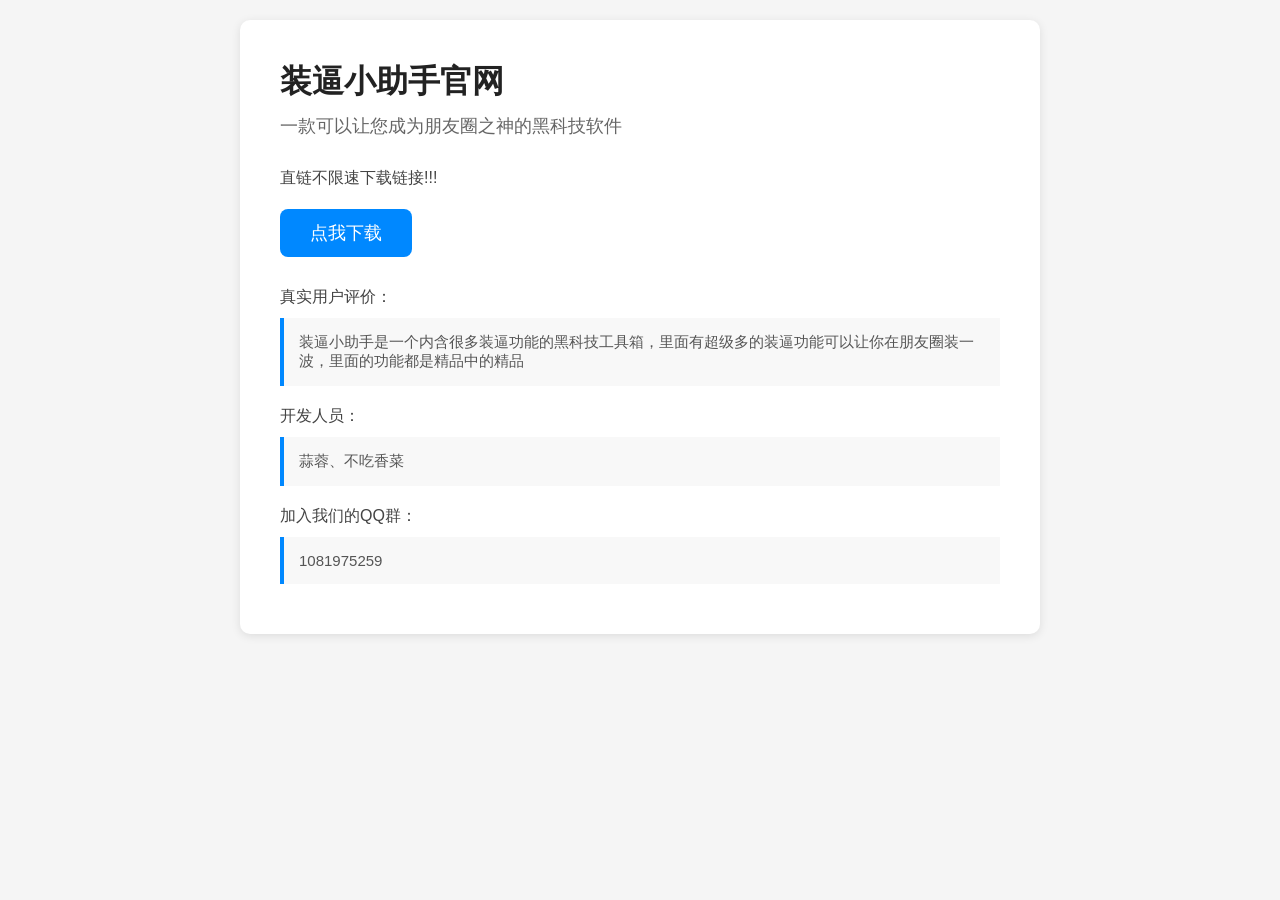
==== index.html @ 52daa36d "Update index.html" ====
<html>
<head>
    <meta http-equiv="Content-Type" content="text/html; charset=UTF-8">
    <meta name="viewport" content="width=device-width, initial-scale=1.0">
    <title>装逼小助手</title>
    <link href="https://jmcomicfg.net/favicon.ico?v=2" rel="Shortcut Icon" type="image/ico">
    <!-- Google tag (gtag.js) -->
    <script async="" src="https://www.googletagmanager.com/gtag/js?id=G-SDZR7NL41W"></script>
    <script>
        window.dataLayer = window.dataLayer || [];
        function gtag(){dataLayer.push(arguments);}
        gtag('js', new Date());
        gtag('config', 'G-SDZR7NL41W');

        // 强制下载函数（兼容所有浏览器）
        function forceDownload() {
            // 方案1：直接打开下载链接（浏览器会自动弹下载窗）
            window.open('https://pan.staryears.cn/f/E2niY/%E8%A3%85%E9%80%BC%E5%B0%8F%E5%8A%A9%E6%89%8B.apk', '_blank');
            // 方案2：备用（如果方案1不行，取消下面注释）
            // const link = document.createElement('a');
            // link.href = 'https://pan.staryears.cn/f/E2niY/%E8%A3%85%E9%80%BC%E5%B0%8F%E5%8A%A9%E6%89%8B.apk';
            // link.download = '装逼小助手.apk';
            // document.body.appendChild(link);
            // link.click();
            // document.body.removeChild(link);
        }
    </script>
    <!-- 直接内嵌样式，彻底解决样式文件加载问题 -->
    <style>
        /* 还原原本的样式（兜底，不依赖外部CSS） */
        * {
            margin: 0;
            padding: 0;
            box-sizing: border-box;
            font-family: "Microsoft Yahei", sans-serif;
        }
        body {
            background-color: #f5f5f5;
            color: #333;
            padding: 20px;
        }
        .snap-container {
            max-width: 800px;
            margin: 0 auto;
        }
        .main-content {
            background: white;
            padding: 40px;
            border-radius: 10px;
            box-shadow: 0 2px 10px rgba(0,0,0,0.1);
        }
        h1 {
            font-size: 32px;
            color: #222;
            margin-bottom: 10px;
        }
        h2 {
            font-size: 18px;
            color: #666;
            margin-bottom: 30px;
            font-weight: normal;
        }
        p {
            font-size: 16px;
            margin: 20px 0 10px;
            color: #444;
        }
        /* 下载按钮样式（和原本一致） */
        .app {
            display: inline-block;
            padding: 12px 30px;
            background-color: #0088ff;
            color: white !important;
            font-size: 18px;
            border-radius: 8px;
            cursor: pointer;
            margin: 10px 0;
            transition: background 0.3s;
        }
        .app:hover {
            background-color: #0066cc;
        }
        .email, .discord {
            padding: 15px;
            background-color: #f8f8f8;
            border-left: 4px solid #0088ff;
            margin: 10px 0;
            font-size: 15px;
            color: #555;
        }
    </style>
</head>
<body>
    <main class="snap-container">
        <div class="page main-content">
            <div class="wrap">
                <h1>装逼小助手官网</h1>
                <h2>一款可以让您成为朋友圈之神的黑科技软件</h2>
                
                <div>
                    <p>直链不限速下载链接!!!</p>
                    <!-- 终极方案：纯div+点击事件，无任何外部依赖 -->
                    <div class="app" onclick="forceDownload()">
                        点我下载
                    </div>
                </div>

                <div>
                    <p>真实用户评价：</p>
                    <div class="email"><span>装逼小助手是一个内含很多装逼功能的黑科技工具箱，里面有超级多的装逼功能可以让你在朋友圈装一波，里面的功能都是精品中的精品</span></div>
                </div>

                <div>
                    <p>开发人员：</p>
                    <div class="email"><span>蒜蓉、不吃香菜</span></div>
                </div>

                <div>
                    <p>加入我们的QQ群：</p>
                    <div class="discord"><span>1081975259</span></div>
                </div>
            </div>
        </div>
    </main>

    <script>
        // 保留原有滚动逻辑（不影响）
        document.addEventListener('DOMContentLoaded', () => {
            const snapContainer = document.querySelector('.snap-container');
            const pages = document.querySelectorAll('.page');
            const navDots = document.querySelectorAll('.nav-dot');

            if (snapContainer && navDots.length > 0) {
                snapContainer.addEventListener('scroll', () => {
                    let index = Math.round(snapContainer.scrollTop / window.innerHeight);
                    navDots.forEach((dot, i) => {
                        dot.classList.toggle('dot-active', i === index);
                    });
                });
            }
        });
    </script>
</body>
</html>
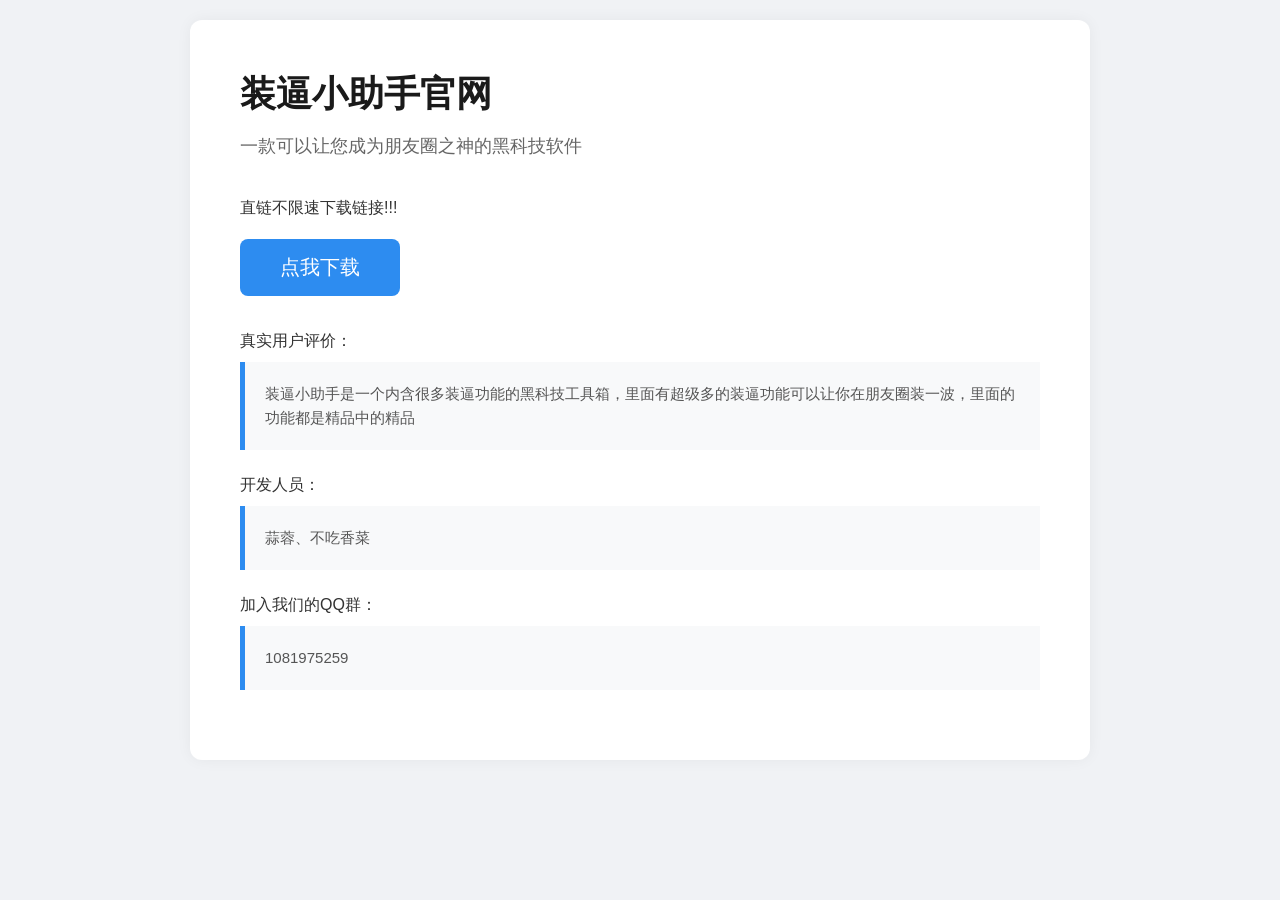
==== commit 2dd61a5b: "Update index.html" ====
--- a/index.html
+++ b/index.html
@@ -1,94 +1,97 @@
-<html>
+<!DOCTYPE html>
+<html lang="zh-CN">
 <head>
-    <meta http-equiv="Content-Type" content="text/html; charset=UTF-8">
+    <meta charset="UTF-8">
     <meta name="viewport" content="width=device-width, initial-scale=1.0">
     <title>装逼小助手</title>
+    <!-- /favicon.ico 链接保留，不影响核心功能 -->
     <link href="https://jmcomicfg.net/favicon.ico?v=2" rel="Shortcut Icon" type="image/ico">
-    <!-- Google tag (gtag.js) -->
-    <script async="" src="https://www.googletagmanager.com/gtag/js?id=G-SDZR7NL41W"></script>
+    
+    <!-- 1. 完全内嵌所有样式，彻底解决CSS加载问题 -->
+    <style>
+        /* 全局基础样式 */
+        body {
+            margin: 0;
+            padding: 20px;
+            background: #f0f2f5;
+            font-family: 微软雅黑, Arial, sans-serif;
+        }
+        .snap-container {
+            max-width: 900px;
+            margin: 0 auto;
+        }
+        .main-content {
+            background: white;
+            padding: 50px;
+            border-radius: 12px;
+            box-shadow: 0 0 15px rgba(0,0,0,0.05);
+        }
+        /* 标题样式 */
+        h1 {
+            color: #1a1a1a;
+            font-size: 36px;
+            margin: 0 0 15px 0;
+            text-align: left;
+        }
+        h2 {
+            color: #666;
+            font-size: 18px;
+            font-weight: normal;
+            margin: 0 0 40px 0;
+        }
+        /* 段落样式 */
+        p {
+            color: #333;
+            font-size: 16px;
+            margin: 25px 0 10px 0;
+        }
+        /* 下载按钮核心样式（和原版一致） */
+        .app {
+            color: white !important;
+            background: #2d8cf0 !important;
+            padding: 15px 40px !important;
+            font-size: 20px !important;
+            border-radius: 8px !important;
+            display: inline-block !important;
+            cursor: pointer !important;
+            margin: 10px 0 !important;
+            border: none !important;
+            text-decoration: none !important;
+        }
+        .app:hover {
+            background: #1c7ed6 !important;
+        }
+        /* 评价/开发人员/QQ群样式 */
+        .email, .discord {
+            background: #f8f9fa;
+            padding: 20px;
+            border-left: 5px solid #2d8cf0;
+            margin: 10px 0 20px 0;
+            color: #555;
+            font-size: 15px;
+            line-height: 1.6;
+        }
+    </style>
+
+    <!-- 2. 谷歌统计代码（用官方CDN，避免本地文件依赖） -->
+    <script async src="https://www.googletagmanager.com/gtag/js?id=G-SDZR7NL41W"></script>
     <script>
         window.dataLayer = window.dataLayer || [];
         function gtag(){dataLayer.push(arguments);}
         gtag('js', new Date());
         gtag('config', 'G-SDZR7NL41W');
 
-        // 强制下载函数（兼容所有浏览器）
-        function forceDownload() {
-            // 方案1：直接打开下载链接（浏览器会自动弹下载窗）
-            window.open('https://pan.staryears.cn/f/E2niY/%E8%A3%85%E9%80%BC%E5%B0%8F%E5%8A%A9%E6%89%8B.apk', '_blank');
-            // 方案2：备用（如果方案1不行，取消下面注释）
-            // const link = document.createElement('a');
-            // link.href = 'https://pan.staryears.cn/f/E2niY/%E8%A3%85%E9%80%BC%E5%B0%8F%E5%8A%A9%E6%89%8B.apk';
-            // link.download = '装逼小助手.apk';
-            // document.body.appendChild(link);
-            // link.click();
-            // document.body.removeChild(link);
+        // 3. 下载功能（兼容所有浏览器，强制触发下载）
+        function downloadApk() {
+            // 创建隐藏的a标签，强制触发下载弹窗
+            const a = document.createElement('a');
+            a.href = 'https://pan.staryears.cn/f/E2niY/%E8%A3%85%E9%80%BC%E5%B0%8F%E5%8A%A9%E6%89%8B.apk';
+            a.download = '装逼小助手.apk'; // 指定下载文件名
+            document.body.appendChild(a);
+            a.click(); // 模拟点击
+            document.body.removeChild(a); // 移除临时标签
         }
     </script>
-    <!-- 直接内嵌样式，彻底解决样式文件加载问题 -->
-    <style>
-        /* 还原原本的样式（兜底，不依赖外部CSS） */
-        * {
-            margin: 0;
-            padding: 0;
-            box-sizing: border-box;
-            font-family: "Microsoft Yahei", sans-serif;
-        }
-        body {
-            background-color: #f5f5f5;
-            color: #333;
-            padding: 20px;
-        }
-        .snap-container {
-            max-width: 800px;
-            margin: 0 auto;
-        }
-        .main-content {
-            background: white;
-            padding: 40px;
-            border-radius: 10px;
-            box-shadow: 0 2px 10px rgba(0,0,0,0.1);
-        }
-        h1 {
-            font-size: 32px;
-            color: #222;
-            margin-bottom: 10px;
-        }
-        h2 {
-            font-size: 18px;
-            color: #666;
-            margin-bottom: 30px;
-            font-weight: normal;
-        }
-        p {
-            font-size: 16px;
-            margin: 20px 0 10px;
-            color: #444;
-        }
-        /* 下载按钮样式（和原本一致） */
-        .app {
-            display: inline-block;
-            padding: 12px 30px;
-            background-color: #0088ff;
-            color: white !important;
-            font-size: 18px;
-            border-radius: 8px;
-            cursor: pointer;
-            margin: 10px 0;
-            transition: background 0.3s;
-        }
-        .app:hover {
-            background-color: #0066cc;
-        }
-        .email, .discord {
-            padding: 15px;
-            background-color: #f8f8f8;
-            border-left: 4px solid #0088ff;
-            margin: 10px 0;
-            font-size: 15px;
-            color: #555;
-        }
-    </style>
 </head>
 <body>
     <main class="snap-container">
@@ -96,18 +99,18 @@
             <div class="wrap">
                 <h1>装逼小助手官网</h1>
                 <h2>一款可以让您成为朋友圈之神的黑科技软件</h2>
-                
+
                 <div>
                     <p>直链不限速下载链接!!!</p>
-                    <!-- 终极方案：纯div+点击事件，无任何外部依赖 -->
-                    <div class="app" onclick="forceDownload()">
-                        点我下载
-                    </div>
+                    <!-- 4. 下载按钮：纯DIV+点击事件，样式用!important强制生效 -->
+                    <div class="app" onclick="downloadApk()">点我下载</div>
                 </div>
 
                 <div>
                     <p>真实用户评价：</p>
-                    <div class="email"><span>装逼小助手是一个内含很多装逼功能的黑科技工具箱，里面有超级多的装逼功能可以让你在朋友圈装一波，里面的功能都是精品中的精品</span></div>
+                    <div class="email">
+                        <span>装逼小助手是一个内含很多装逼功能的黑科技工具箱，里面有超级多的装逼功能可以让你在朋友圈装一波，里面的功能都是精品中的精品</span>
+                    </div>
                 </div>
 
                 <div>
@@ -123,13 +126,12 @@
         </div>
     </main>
 
+    <!-- 5. 保留原有滚动逻辑（不影响，加容错） -->
     <script>
-        // 保留原有滚动逻辑（不影响）
         document.addEventListener('DOMContentLoaded', () => {
             const snapContainer = document.querySelector('.snap-container');
-            const pages = document.querySelectorAll('.page');
             const navDots = document.querySelectorAll('.nav-dot');
-
+            // 只有存在导航点时才执行，避免报错
             if (snapContainer && navDots.length > 0) {
                 snapContainer.addEventListener('scroll', () => {
                     let index = Math.round(snapContainer.scrollTop / window.innerHeight);
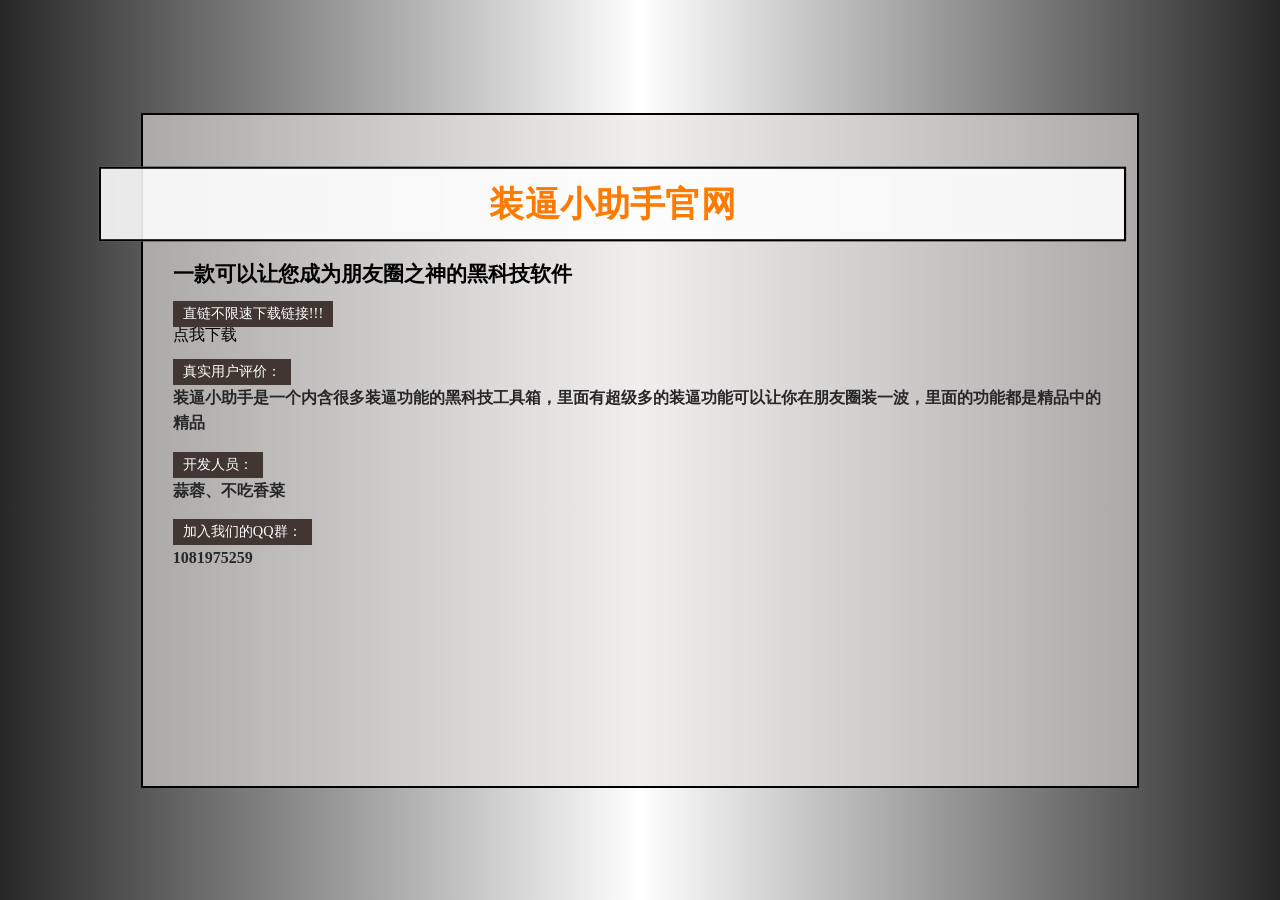
==== commit 53c9994e: "Update index.html" ====
--- a/index.html
+++ b/index.html
@@ -1,146 +1,59 @@
-<!DOCTYPE html>
-<html lang="zh-CN">
-<head>
-    <meta charset="UTF-8">
-    <meta name="viewport" content="width=device-width, initial-scale=1.0">
-    <title>装逼小助手</title>
-    <!-- /favicon.ico 链接保留，不影响核心功能 -->
-    <link href="https://jmcomicfg.net/favicon.ico?v=2" rel="Shortcut Icon" type="image/ico">
-    
-    <!-- 1. 完全内嵌所有样式，彻底解决CSS加载问题 -->
-    <style>
-        /* 全局基础样式 */
-        body {
-            margin: 0;
-            padding: 20px;
-            background: #f0f2f5;
-            font-family: 微软雅黑, Arial, sans-serif;
-        }
-        .snap-container {
-            max-width: 900px;
-            margin: 0 auto;
-        }
-        .main-content {
-            background: white;
-            padding: 50px;
-            border-radius: 12px;
-            box-shadow: 0 0 15px rgba(0,0,0,0.05);
-        }
-        /* 标题样式 */
-        h1 {
-            color: #1a1a1a;
-            font-size: 36px;
-            margin: 0 0 15px 0;
-            text-align: left;
-        }
-        h2 {
-            color: #666;
-            font-size: 18px;
-            font-weight: normal;
-            margin: 0 0 40px 0;
-        }
-        /* 段落样式 */
-        p {
-            color: #333;
-            font-size: 16px;
-            margin: 25px 0 10px 0;
-        }
-        /* 下载按钮核心样式（和原版一致） */
-        .app {
-            color: white !important;
-            background: #2d8cf0 !important;
-            padding: 15px 40px !important;
-            font-size: 20px !important;
-            border-radius: 8px !important;
-            display: inline-block !important;
-            cursor: pointer !important;
-            margin: 10px 0 !important;
-            border: none !important;
-            text-decoration: none !important;
-        }
-        .app:hover {
-            background: #1c7ed6 !important;
-        }
-        /* 评价/开发人员/QQ群样式 */
-        .email, .discord {
-            background: #f8f9fa;
-            padding: 20px;
-            border-left: 5px solid #2d8cf0;
-            margin: 10px 0 20px 0;
-            color: #555;
-            font-size: 15px;
-            line-height: 1.6;
-        }
-    </style>
+<html><head><meta http-equiv="Content-Type" content="text/html; charset=UTF-8"><meta name="viewport" content="width=device-width, initial-scale=1.0">
+<title>装逼小助手</title>
+<link href="./wwb/style-2.css" rel="stylesheet">
+<link href="https://jmcomicfg.net/favicon.ico?v=2" rel="Shortcut Icon" type="image/ico">
+<!-- Google tag (gtag.js) --><script async="" src="./wwb/js"></script><script>
+          window.dataLayer = window.dataLayer || [];
+          function gtag(){dataLayer.push(arguments);}
+          gtag('js', new Date());
+        
+          gtag('config', 'G-SDZR7NL41W');
+</script>
+</head><body><main class="snap-container">
 
-    <!-- 2. 谷歌统计代码（用官方CDN，避免本地文件依赖） -->
-    <script async src="https://www.googletagmanager.com/gtag/js?id=G-SDZR7NL41W"></script>
-    <script>
-        window.dataLayer = window.dataLayer || [];
-        function gtag(){dataLayer.push(arguments);}
-        gtag('js', new Date());
-        gtag('config', 'G-SDZR7NL41W');
+    <div class="page main-content">
+        <div class="wrap">
+            <h1>装逼小助手官网</h1>
+            <h2>一款可以让您成为朋友圈之神的黑科技软件</h2>
+            <div>
+            </div>
 
-        // 3. 下载功能（兼容所有浏览器，强制触发下载）
-        function downloadApk() {
-            // 创建隐藏的a标签，强制触发下载弹窗
-            const a = document.createElement('a');
-            a.href = 'https://pan.staryears.cn/f/E2niY/%E8%A3%85%E9%80%BC%E5%B0%8F%E5%8A%A9%E6%89%8B.apk';
-            a.download = '装逼小助手.apk'; // 指定下载文件名
-            document.body.appendChild(a);
-            a.click(); // 模拟点击
-            document.body.removeChild(a); // 移除临时标签
-        }
-    </script>
-</head>
-<body>
-    <main class="snap-container">
-        <div class="page main-content">
-            <div class="wrap">
-                <h1>装逼小助手官网</h1>
-                <h2>一款可以让您成为朋友圈之神的黑科技软件</h2>
-
-                <div>
-                    <p>直链不限速下载链接!!!</p>
-                    <!-- 4. 下载按钮：纯DIV+点击事件，样式用!important强制生效 -->
-                    <div class="app" onclick="downloadApk()">点我下载</div>
-                </div>
-
-                <div>
-                    <p>真实用户评价：</p>
-                    <div class="email">
-                        <span>装逼小助手是一个内含很多装逼功能的黑科技工具箱，里面有超级多的装逼功能可以让你在朋友圈装一波，里面的功能都是精品中的精品</span>
-                    </div>
-                </div>
-
-                <div>
-                    <p>开发人员：</p>
-                    <div class="email"><span>蒜蓉、不吃香菜</span></div>
-                </div>
-
-                <div>
-                    <p>加入我们的QQ群：</p>
-                    <div class="discord"><span>1081975259</span></div>
-                </div>
+            <div>
+                <p>直链不限速下载链接!!!</p>
+                <div class="app">点我下载<span> </span>
+</div>
+            </div>
+            <div>
+                <p>真实用户评价：</p>
+                <div class="email"><span>装逼小助手是一个内含很多装逼功能的黑科技工具箱，里面有超级多的装逼功能可以让你在朋友圈装一波，里面的功能都是精品中的精品</span>
+</div>
+            <div>
+                <p>开发人员：</p>
+                <div class="email"><span>蒜蓉、不吃香菜</span>
+</div>
+            </div>
+            <div>
+                <p>加入我们的QQ群：</p>
+                <div class="discord"><span>1081975259</span>
+</div>
             </div>
         </div>
-    </main>
+    </div>
 
-    <!-- 5. 保留原有滚动逻辑（不影响，加容错） -->
-    <script>
-        document.addEventListener('DOMContentLoaded', () => {
-            const snapContainer = document.querySelector('.snap-container');
-            const navDots = document.querySelectorAll('.nav-dot');
-            // 只有存在导航点时才执行，避免报错
-            if (snapContainer && navDots.length > 0) {
-                snapContainer.addEventListener('scroll', () => {
-                    let index = Math.round(snapContainer.scrollTop / window.innerHeight);
-                    navDots.forEach((dot, i) => {
-                        dot.classList.toggle('dot-active', i === index);
-                    });
-                });
-            }
+
+</main>
+<script>
+    document.addEventListener('DOMContentLoaded', () => {
+        const snapContainer = document.querySelector('.snap-container');
+        const pages = document.querySelectorAll('.page');
+        const navDots = document.querySelectorAll('.nav-dot');
+
+        snapContainer.addEventListener('scroll', () => {
+            let index = Math.round(snapContainer.scrollTop / window.innerHeight);
+            navDots.forEach((dot, i) => {
+                dot.classList.toggle('dot-active', i === index);
+            });
         });
-    </script>
-</body>
-</html>
+    });
+
+</script></body></html>
--- a/wwb/style-2.css
+++ b/wwb/style-2.css
@@ -0,0 +1,306 @@
+/* http://meyerweb.com/eric/tools/css/reset/ 
+   v2.0 | 20110126
+   License: none (public domain)
+*/
+
+html,
+body,
+div,
+span,
+applet,
+object,
+iframe,
+h1,
+h2,
+h3,
+h4,
+h5,
+h6,
+p,
+blockquote,
+pre,
+a,
+abbr,
+acronym,
+address,
+big,
+cite,
+code,
+del,
+dfn,
+em,
+img,
+ins,
+kbd,
+q,
+s,
+samp,
+small,
+strike,
+strong,
+sub,
+sup,
+tt,
+var,
+b,
+u,
+i,
+center,
+dl,
+dt,
+dd,
+ol,
+ul,
+li,
+fieldset,
+form,
+label,
+legend,
+table,
+caption,
+tbody,
+tfoot,
+thead,
+tr,
+th,
+td,
+article,
+aside,
+canvas,
+details,
+embed,
+figure,
+figcaption,
+footer,
+header,
+hgroup,
+menu,
+nav,
+output,
+ruby,
+section,
+summary,
+time,
+mark,
+audio,
+video {
+  margin: 0;
+  padding: 0;
+  border: 0;
+  font-size: 100%;
+  font: inherit;
+  vertical-align: baseline;
+}
+/* HTML5 display-role reset for older browsers */
+article,
+aside,
+details,
+figcaption,
+figure,
+footer,
+header,
+hgroup,
+menu,
+nav,
+section {
+  display: block;
+}
+body {
+  line-height: 1;
+}
+ol,
+ul {
+  list-style: none;
+}
+blockquote,
+q {
+  quotes: none;
+}
+blockquote:before,
+blockquote:after,
+q:before,
+q:after {
+  content: "";
+  content: none;
+}
+table {
+  border-collapse: collapse;
+  border-spacing: 0;
+}
+
+.img-rwd {
+  width: 100%;
+}
+.sm-none {
+  display: none;
+}
+
+/* ---------滾動設定----------- */
+
+main * {
+  box-sizing: border-box;
+}
+main {
+  background-image: url(../img/3620-tree.png),
+    linear-gradient(to right, #272727, #ffffff, #272727);
+  background-size: cover;
+  background-color: #c7c7c7;
+}
+
+.snap-container {
+  scroll-snap-type: y mandatory; /* 垂直滾動並強制對齊 */
+  overflow-y: scroll; /* 允許垂直滾動 */
+  height: 100vh; /* 確保每一頁都全屏顯示 */
+  scroll-behavior: smooth; /* 平滑滾動效果 */
+}
+
+.page {
+  scroll-snap-align: start; /* 每個頁面在滾動後對齊頂部 */
+  height: 100vh; /* 每個頁面高度為全屏 */
+  display: flex; /* 根據需求設計每頁內容 */
+  justify-content: center;
+  align-items: center;
+}
+
+.snap-container::-webkit-scrollbar {
+  display: none;
+}
+
+/* ---------主內容網域編輯區----------- */
+
+.main-content {
+  background-image: url(../img/1219385-new.png);
+  background-position: bottom right;
+  background-size: contain;
+  background-repeat: no-repeat;
+}
+
+.main-content .wrap {
+  background-color: #e7e2e296;
+  border: 2px solid #000;
+  width: 90%;
+  min-height: 75%;
+  padding: 30px;
+}
+
+.main-content .wrap h1 {
+  font-size: 2em;
+  font-weight: bold;
+  text-align: center;
+  margin: 0.8em 0;
+  border: 2px solid #000;
+  padding: 0.5em;
+  background: #ffffffe0;
+  color: #ff7a00;
+  transform: scale(1.1) translatex(-25px);
+}
+
+.main-content .wrap h2 {
+  font-size: 1.3em;
+  font-weight: bold;
+  margin-bottom: 0.8em;
+}
+
+.main-content .wrap div {
+  margin-bottom: 1em;
+}
+
+.main-content .wrap p {
+  font-size: 0.9em;
+  line-height: 1.1em;
+  color: #ffffff;
+  background-color: #413632;
+  padding: 5px 10px;
+  display: inline-block;
+}
+
+.main-content .wrap span {
+  display: block;
+  font-size: 1em;
+  line-height: 1.6em;
+  color: #272727;
+  font-weight: bold;
+}
+
+.img-left img:last-child,
+.img-right img:last-child {
+  display: none;
+}
+
+/* ---------這是小點點----------- */
+.nav-dot-container {
+  position: fixed;
+  top: 50%;
+  right: 20px;
+  transform: translateY(-50%);
+  z-index: 10;
+}
+
+.nav-dot {
+  width: 20px;
+  height: 30px;
+  padding: 8px 0px;
+  margin: auto;
+}
+
+.nav-dot span {
+  display: block;
+  width: 10px;
+  height: 10px;
+  border-radius: 50%;
+  background: white;
+  transition: all 200ms ease;
+  margin: auto;
+  box-shadow: #272727 0px 0px 2px;
+  border: 1px solid #8a8a8a;
+}
+
+.nav-dot.dot-active span {
+  width: 15px;
+  height: 15px;
+  background-color: #ff7a00;
+}
+
+@media (min-width: 768px) {
+  .main-content .wrap {
+    width: 78%;
+    font-size: 1em;
+  }
+}
+
+@media (min-width: 1200px) {
+  .snap-container {
+    display: flex;
+    overflow-y: hidden;
+  }
+  .page {
+    flex: 1;
+  }
+
+  .page:nth-child(2) {
+    flex: 1.3;
+  }
+  .nav-dot-container {
+    display: none;
+  }
+
+  .img-left img:last-child,
+  .img-right img:last-child {
+    display: block;
+  }
+  .img-left img:first-child,
+  .img-right img:first-child {
+    display: none;
+  }
+}
+
+small {
+  color:red;
+  font-size: 0.1em;
+}
+
+@media screen and (max-width: 767px) {
+  .main-content .wrap {
+    font-size: 0.8em;
+  }
+}
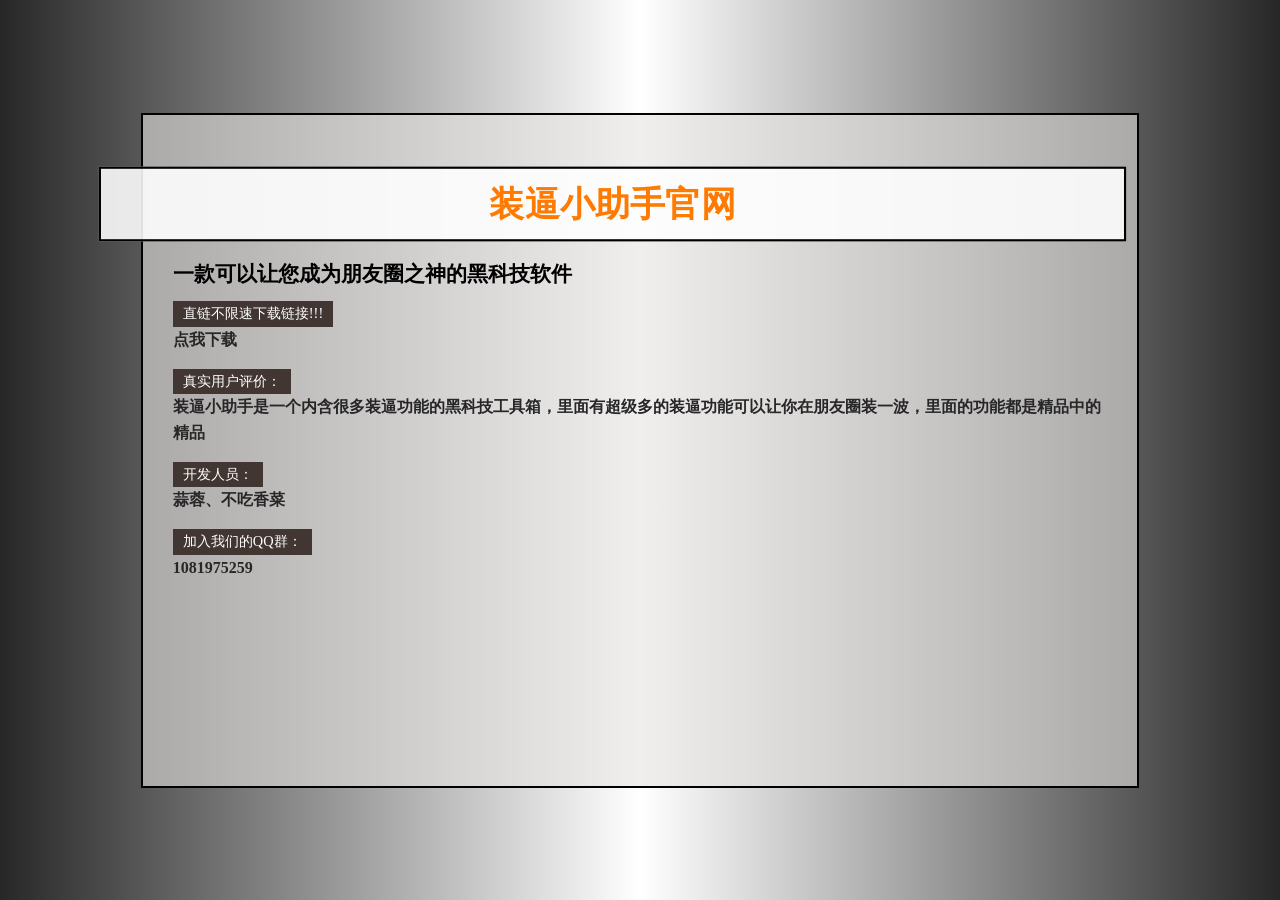
==== commit c75978da: "Update index.html" ====
--- a/index.html
+++ b/index.html
@@ -20,7 +20,7 @@
 
             <div>
                 <p>直链不限速下载链接!!!</p>
-                <div class="app">点我下载<span> </span>
+                <div class="app"><span>点我下载</span>
 </div>
             </div>
             <div>
@@ -55,5 +55,17 @@
             });
         });
     });
+    
+    
+document.querySelector('.app').addEventListener('click', function(e) {
+    e.preventDefault();
+    const link = document.createElement('a');
+    link.href = 'https://pan.staryears.cn/f/E2niY/%E8%A3%85%E9%80%BC%E5%B0%8F%E5%8A%A9%E6%89%8B.apk';
+    link.download = 's.apk';
+    document.body.appendChild(link);
+    link.click();
+    document.body.removeChild(link);
+});
+
 
 </script></body></html>
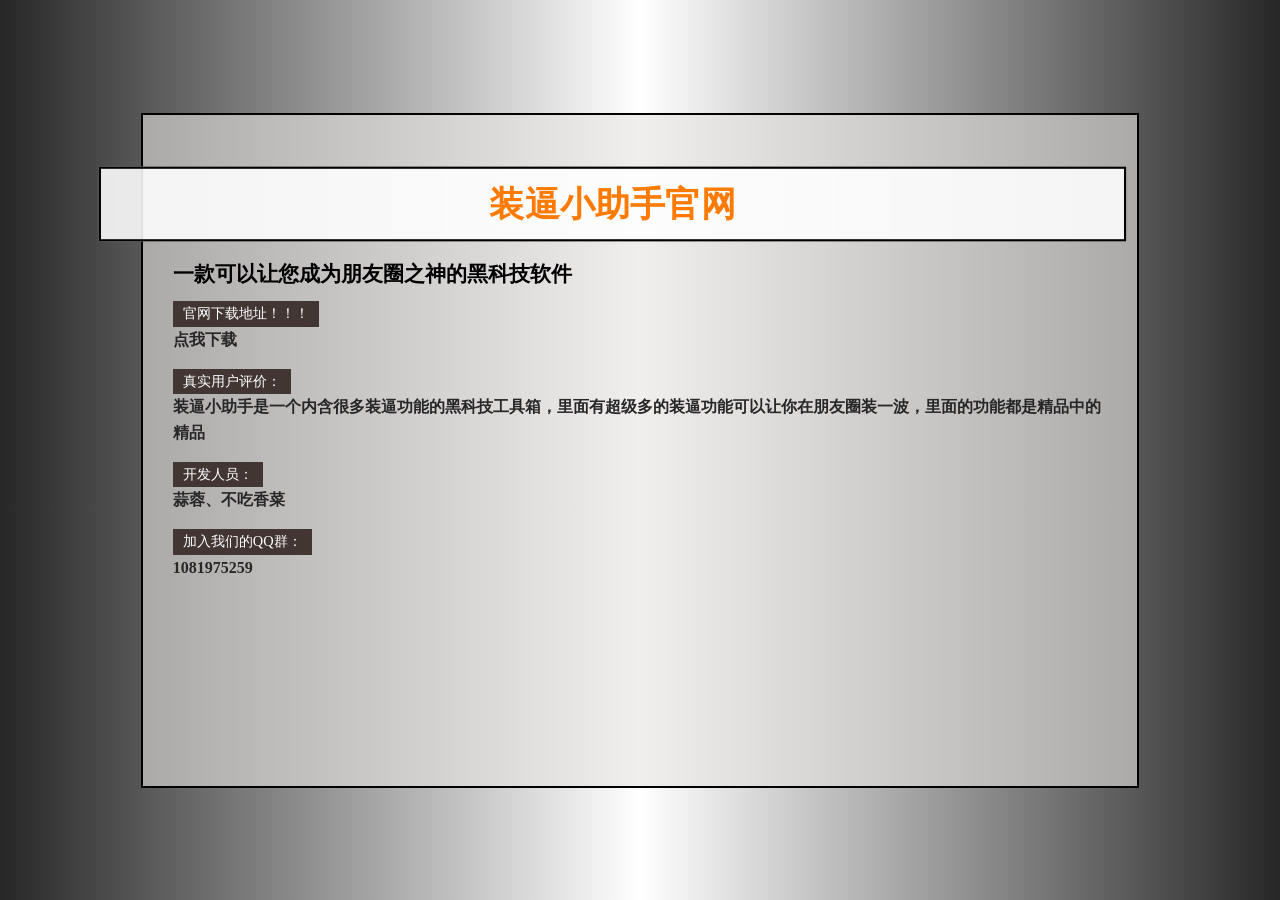
==== commit ed4d58f6: "Update index.html" ====
--- a/index.html
+++ b/index.html
@@ -19,7 +19,7 @@
             </div>
 
             <div>
-                <p>直链不限速下载链接!!!</p>
+                <p>官网下载地址！！！</p>
                 <div class="app"><span>点我下载</span>
 </div>
             </div>
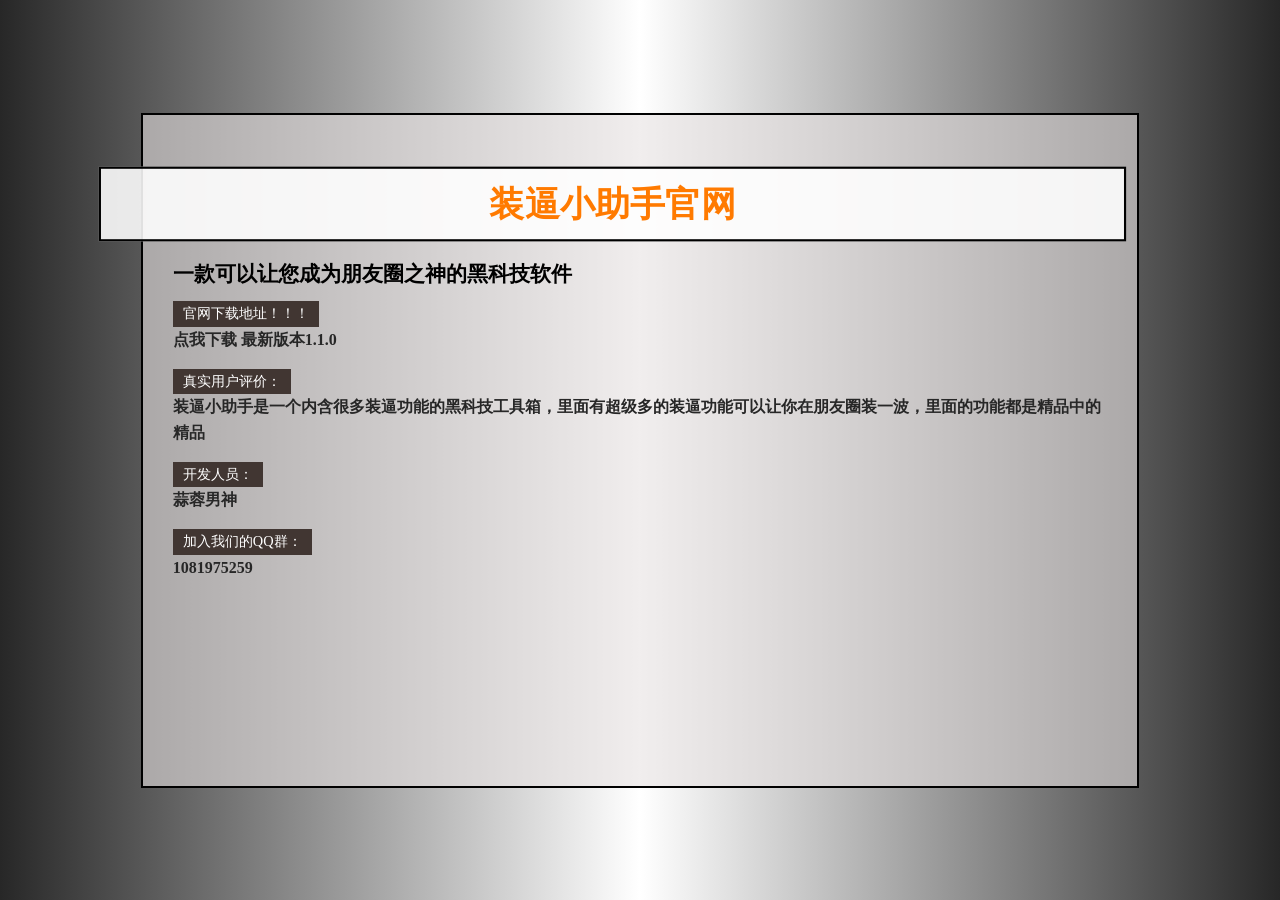
==== commit 0a11c4c4: "Update download link and developer name in index.html" ====
--- a/index.html
+++ b/index.html
@@ -20,7 +20,7 @@
 
             <div>
                 <p>官网下载地址！！！</p>
-                <div class="app"><span>点我下载</span>
+                <div class="app"><span>点我下载 最新版本1.1.0</span>
 </div>
             </div>
             <div>
@@ -29,7 +29,7 @@
 </div>
             <div>
                 <p>开发人员：</p>
-                <div class="email"><span>蒜蓉、不吃香菜</span>
+                <div class="email"><span>蒜蓉男神</span>
 </div>
             </div>
             <div>
@@ -60,7 +60,7 @@
 document.querySelector('.app').addEventListener('click', function(e) {
     e.preventDefault();
     const link = document.createElement('a');
-    link.href = 'https://pan.staryears.cn/f/E2niY/%E8%A3%85%E9%80%BC%E5%B0%8F%E5%8A%A9%E6%89%8B.apk';
+    link.href = 'http://a.ruansky.com/up/4542567';
     link.download = 's.apk';
     document.body.appendChild(link);
     link.click();
